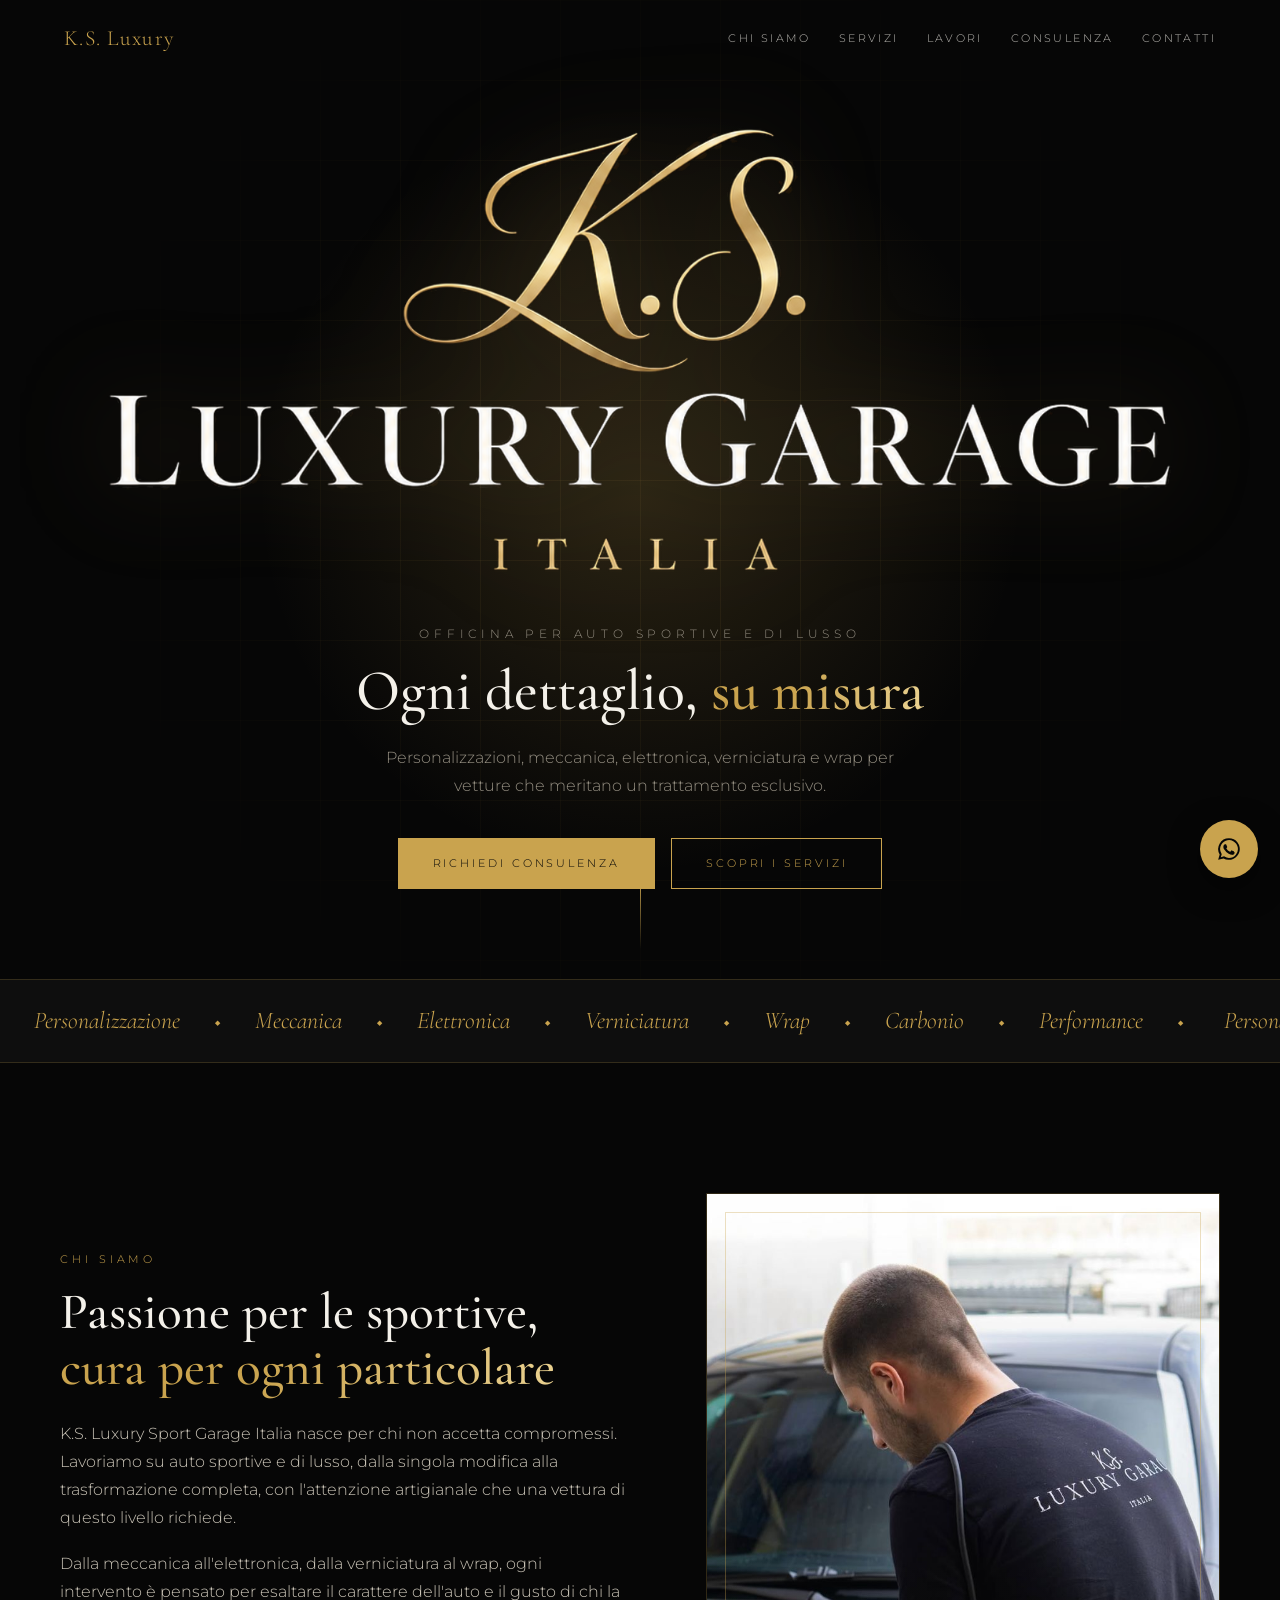
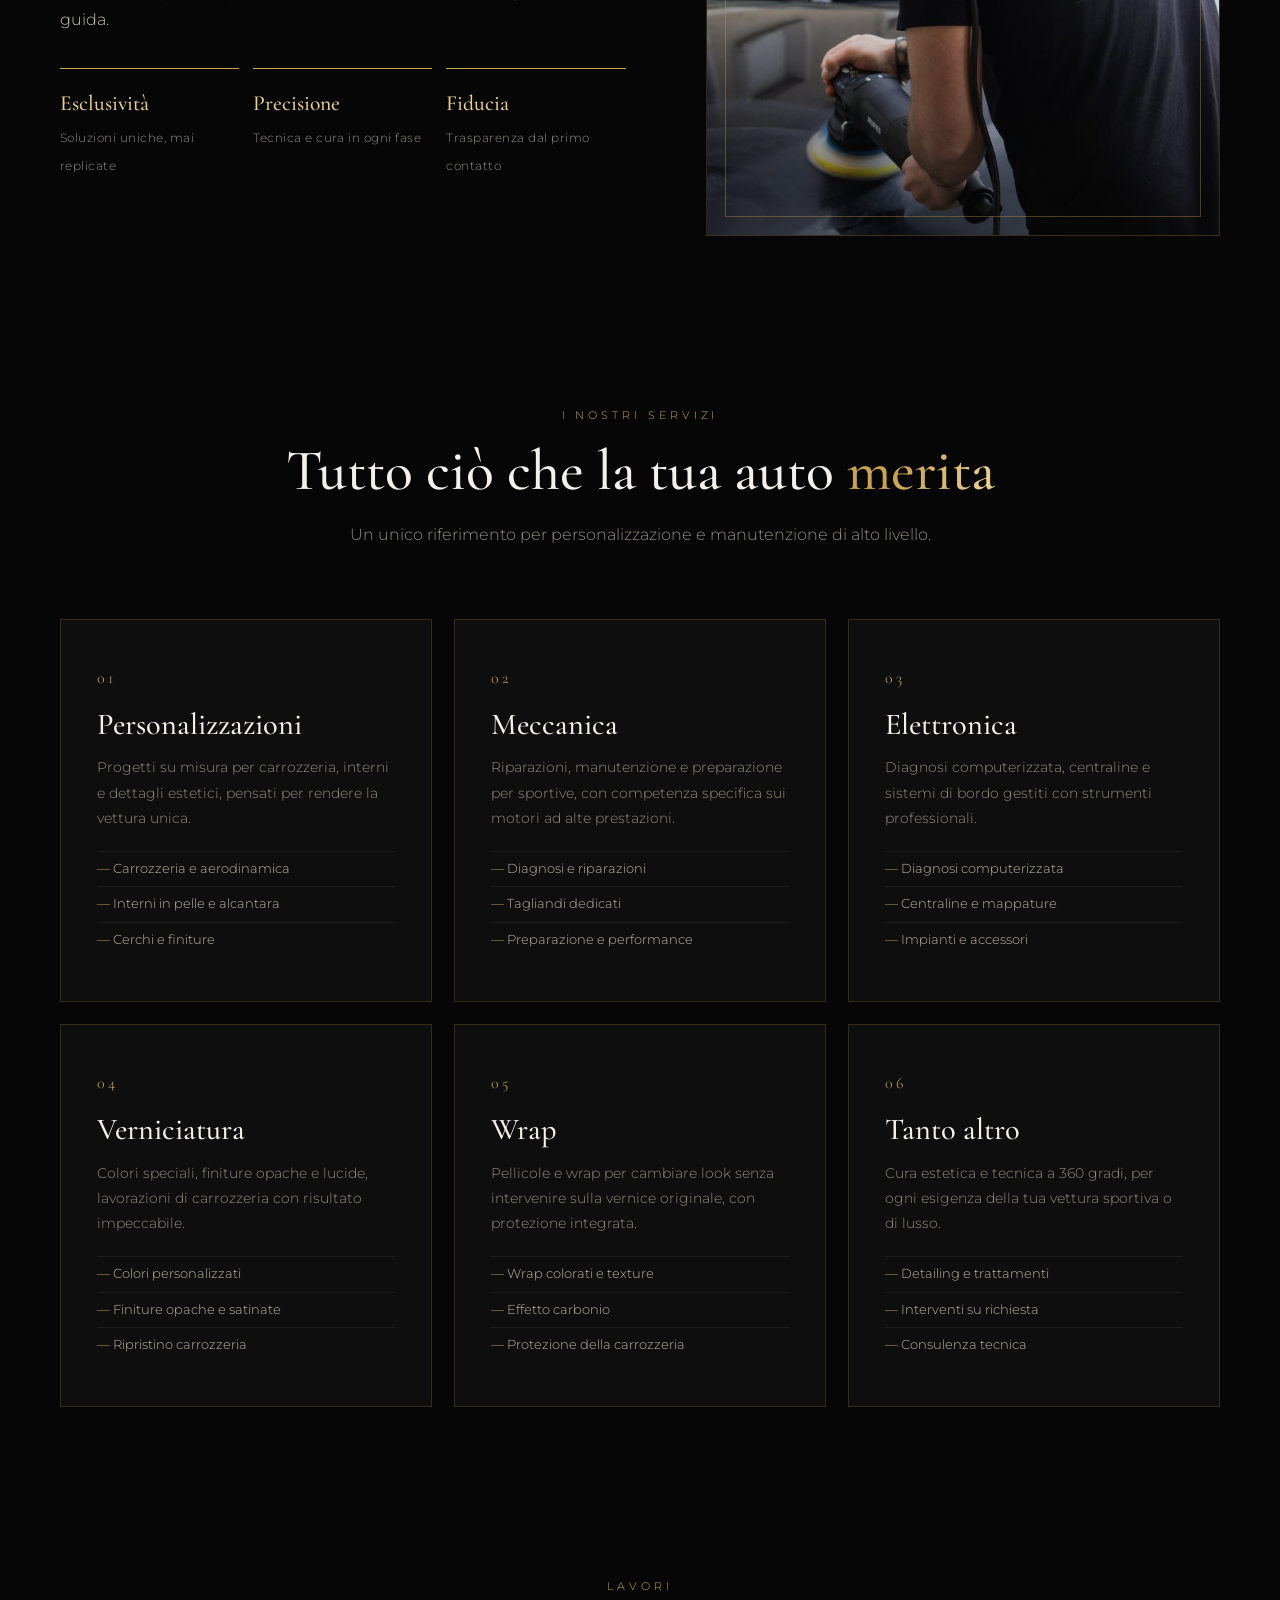
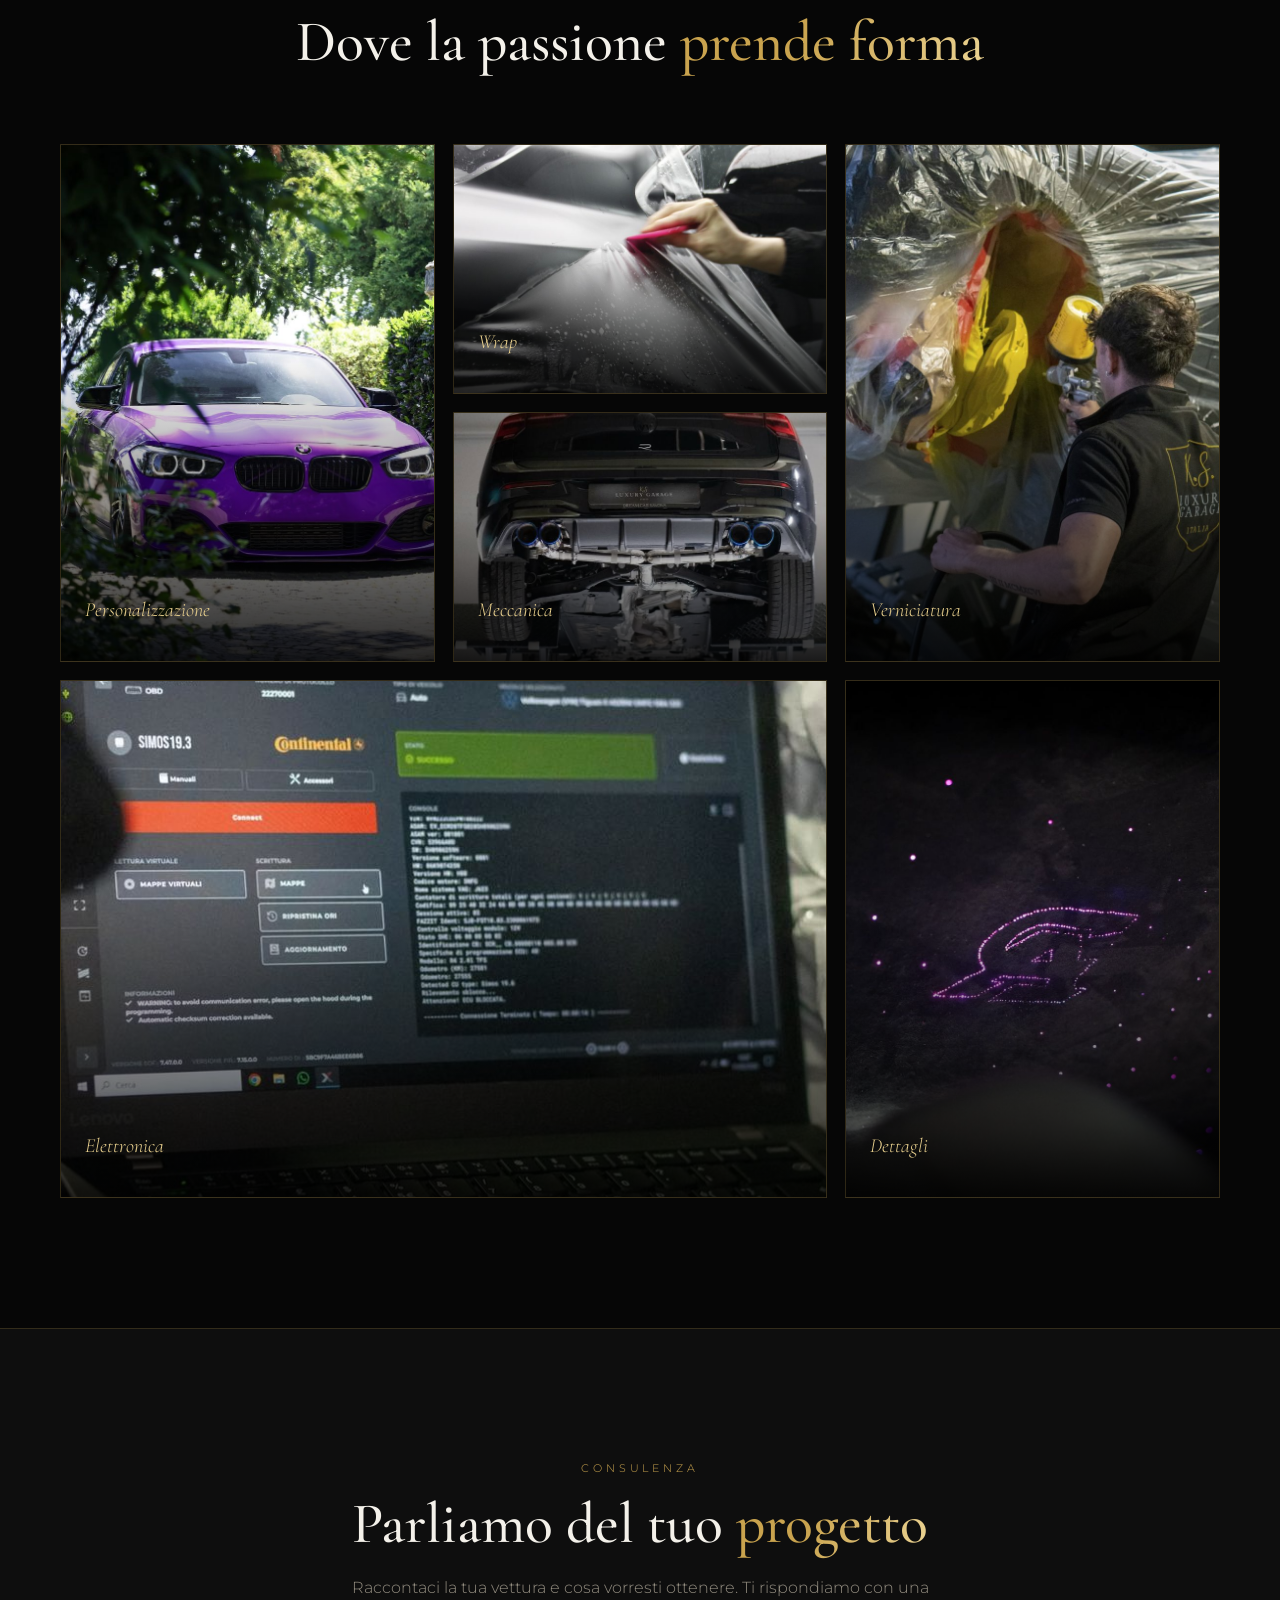
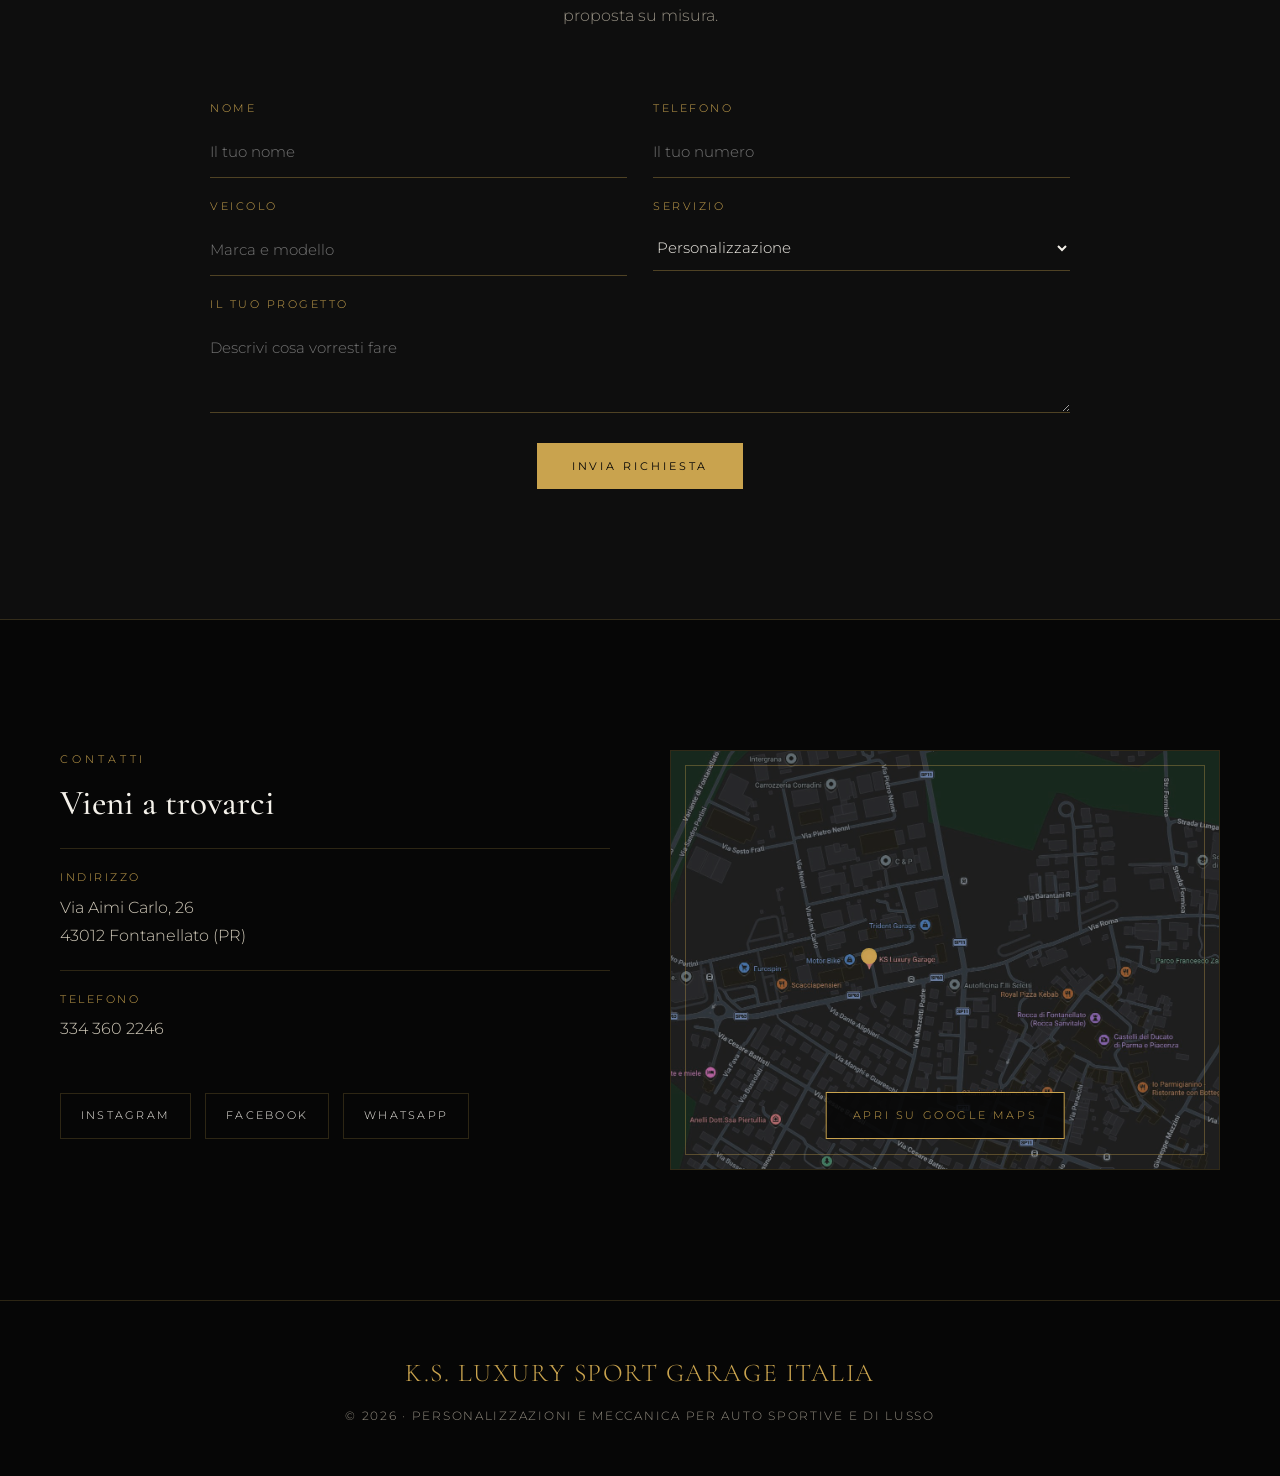
==== index.html @ 19d85cb2 "Sito K.S. Luxury Sport Garage Italia Co-Authored-By: Claude Sonnet 5.5 <noreply@anthropic.com>" ====
<!DOCTYPE html>
<html lang="it">
<head>
<meta charset="UTF-8">
<meta name="viewport" content="width=device-width, initial-scale=1, viewport-fit=cover">
<title>K.S. Luxury Sport Garage Italia</title>
<link rel="preconnect" href="https://fonts.googleapis.com">
<link href="https://fonts.googleapis.com/css2?family=Cormorant+Garamond:ital,wght@0,400;0,500;0,600;1,400&family=Montserrat:wght@300;400;500&display=swap" rel="stylesheet">
<style>
:root{--gold:#C9A34E;--gold-l:#E9D08E;--black:#060606;--panel:#0e0e0e;--white:#F4F1EA;--muted:#938d80;--line:rgba(201,163,78,.2)}
*{box-sizing:border-box;margin:0;padding:0}
html{scroll-behavior:smooth}
body{background:var(--black);color:var(--white);font-family:'Montserrat',system-ui,sans-serif;font-weight:300;line-height:1.75;overflow-x:hidden}
h1,h2,h3{font-family:'Cormorant Garamond',Georgia,serif;font-weight:500;line-height:1.1}
a{color:inherit;text-decoration:none}
.wrap{width:min(1160px,92%);margin:0 auto}
.eyebrow{font-size:.7rem;letter-spacing:.35em;text-transform:uppercase;color:var(--gold)}
.gold-text{background:linear-gradient(110deg,var(--gold) 20%,var(--gold-l) 50%,var(--gold) 80%);background-size:200% auto;-webkit-background-clip:text;background-clip:text;color:transparent;animation:shine 6s linear infinite}
@keyframes shine{to{background-position:200% center}}

/* NAV */
nav{position:fixed;inset:0 0 auto 0;z-index:50;display:flex;justify-content:space-between;align-items:center;padding:20px 5%;transition:all .5s}
nav.scrolled{background:rgba(6,6,6,.9);backdrop-filter:blur(12px);padding:12px 5%;border-bottom:1px solid var(--line)}
.brand{font-family:'Cormorant Garamond',serif;font-size:1.35rem;color:var(--gold);letter-spacing:.06em}
.links{display:flex;gap:28px}
.links a{font-size:.68rem;letter-spacing:.22em;text-transform:uppercase;opacity:.75;position:relative;transition:opacity .3s,color .3s}
.links a::after{content:"";position:absolute;left:0;bottom:-6px;width:0;height:1px;background:var(--gold);transition:width .4s}
.links a:hover{opacity:1;color:var(--gold)}
.links a:hover::after{width:100%}
@media(max-width:820px){.links{display:none}}

/* HERO */
.hero{min-height:100vh;display:flex;flex-direction:column;align-items:center;justify-content:center;text-align:center;position:relative;overflow:hidden;padding:110px 5% 90px}
.hero::before{content:"";position:absolute;width:900px;height:900px;border-radius:50%;background:radial-gradient(circle,rgba(201,163,78,.18),transparent 60%);top:50%;left:50%;transform:translate(-50%,-50%);animation:breathe 8s ease-in-out infinite}
@keyframes breathe{50%{transform:translate(-50%,-50%) scale(1.15)}}
.grid-lines{position:absolute;inset:0;background-image:linear-gradient(var(--line) 1px,transparent 1px),linear-gradient(90deg,var(--line) 1px,transparent 1px);background-size:80px 80px;mask-image:radial-gradient(circle at center,#000 20%,transparent 70%);opacity:.35;animation:drift 30s linear infinite}
@keyframes drift{to{background-position:80px 80px}}
.hero-logo{position:relative;z-index:1;display:block;width:min(1100px,94vw);height:auto;opacity:0;clip-path:inset(-80px 50% -80px 50%);animation:logoIn 2.4s .2s cubic-bezier(.2,.7,.2,1) forwards;filter:drop-shadow(0 0 50px rgba(201,163,78,.28))}
@keyframes logoIn{to{opacity:1;clip-path:inset(-80px -80px -80px -80px)}}
.hero-tag{position:relative;z-index:1;margin-top:34px;font-size:.75rem;letter-spacing:.4em;text-transform:uppercase;color:var(--muted);opacity:0;animation:fadeUp 1.2s 1.2s forwards}
.hero h1{position:relative;z-index:1;font-size:clamp(2rem,4.6vw,3.6rem);margin-top:16px;opacity:0;animation:fadeUp 1.2s 1.5s forwards}
.hero p{position:relative;z-index:1;max-width:560px;margin:20px auto 0;color:var(--muted);opacity:0;animation:fadeUp 1.2s 1.8s forwards}
.cta-row{position:relative;z-index:1;display:flex;gap:16px;justify-content:center;margin-top:38px;flex-wrap:wrap;opacity:0;animation:fadeUp 1.2s 2.1s forwards}
@keyframes fadeUp{from{opacity:0;transform:translateY(24px)}to{opacity:1;transform:none}}
.btn{display:inline-block;padding:15px 34px;font-size:.7rem;letter-spacing:.26em;text-transform:uppercase;border:1px solid var(--gold);color:var(--gold);position:relative;overflow:hidden;transition:color .5s;z-index:0}
.btn::before{content:"";position:absolute;inset:0;background:var(--gold);transform:scaleX(0);transform-origin:left;transition:transform .5s cubic-bezier(.2,.7,.2,1);z-index:-1}
.btn:hover{color:var(--black)}
.btn:hover::before{transform:scaleX(1)}
.btn.solid{background:var(--gold);color:var(--black)}
.btn.solid::before{background:var(--gold-l)}
.scroll-cue{position:absolute;bottom:30px;left:50%;width:1px;height:70px;background:linear-gradient(var(--gold),transparent);animation:cue 2.4s ease-in-out infinite}
@keyframes cue{0%{transform:scaleY(0);transform-origin:top}50%{transform:scaleY(1);transform-origin:top}51%{transform-origin:bottom}100%{transform:scaleY(0);transform-origin:bottom}}

/* MARQUEE */
.marquee{border-block:1px solid var(--line);overflow:hidden;white-space:nowrap;padding:20px 0;background:var(--panel)}
.marquee div{display:inline-block;animation:run 35s linear infinite;font-family:'Cormorant Garamond',serif;font-size:1.5rem;font-style:italic;color:var(--gold)}
.marquee span{margin:0 34px}
@keyframes run{to{transform:translateX(-50%)}}

/* SECTIONS */
section{padding:130px 0;position:relative}
.head{text-align:center;margin-bottom:70px}
.head h2{font-size:clamp(2.2rem,4.5vw,3.6rem);margin-top:14px}
.head p{color:var(--muted);max-width:620px;margin:18px auto 0}

/* REVEAL */
.reveal{opacity:0;transform:translateY(50px);transition:opacity 1.1s cubic-bezier(.2,.7,.2,1),transform 1.1s cubic-bezier(.2,.7,.2,1)}
.reveal.in{opacity:1;transform:none}
.d1{transition-delay:.1s}.d2{transition-delay:.2s}.d3{transition-delay:.3s}

/* ABOUT */
.about{display:grid;grid-template-columns:1.1fr 1fr;gap:80px;align-items:center}
.about h2{font-size:clamp(2.2rem,4vw,3.3rem);margin:14px 0 24px}
.about p{color:#c9c3b6;margin-bottom:18px}
.pillars{display:grid;grid-template-columns:repeat(3,1fr);gap:14px;margin-top:34px}
.pillar{border-top:1px solid var(--gold);padding-top:16px}
.pillar b{display:block;font-family:'Cormorant Garamond',serif;font-size:1.35rem;font-weight:500;color:var(--gold-l)}
.pillar small{color:var(--muted);font-size:.75rem;letter-spacing:.04em}
.about-frame{aspect-ratio:4/5;border:1px solid var(--line);position:relative;overflow:hidden;background:linear-gradient(160deg,#171410,#050505)}
.about-frame::after{content:"";position:absolute;inset:18px;border:1px solid rgba(201,163,78,.35);transition:inset .8s}
.about-frame:hover::after{inset:10px}
.about-frame img{position:absolute;inset:0;width:100%;height:100%;object-fit:cover;object-position:50% 35%;transition:transform 1.4s cubic-bezier(.2,.7,.2,1)}.about-frame:hover img{transform:scale(1.05)}.about-frame::before{content:"";position:absolute;inset:0;background:linear-gradient(transparent 55%,rgba(6,6,6,.55));z-index:1}.about-frame::after{z-index:2}

/* SERVICES */
.services{display:grid;grid-template-columns:repeat(3,1fr);gap:22px}
.card{--x:50%;--y:50%;position:relative;background:var(--panel);border:1px solid var(--line);padding:44px 36px;overflow:hidden;transition:transform .6s cubic-bezier(.2,.7,.2,1),border-color .4s;min-height:300px}
.card::before{content:"";position:absolute;inset:0;background:radial-gradient(420px circle at var(--x) var(--y),rgba(201,163,78,.16),transparent 45%);opacity:0;transition:opacity .4s}
.card:hover{transform:translateY(-8px);border-color:var(--gold)}
.card:hover::before{opacity:1}
.card .num{font-family:'Cormorant Garamond',serif;color:var(--gold);font-size:1rem;letter-spacing:.2em}
.card h3{font-size:1.9rem;margin:16px 0 14px}
.card p{color:var(--muted);font-size:.9rem}
.card ul{list-style:none;margin-top:20px;font-size:.8rem;color:#bdb6a6}
.card li{padding:6px 0;border-top:1px solid rgba(255,255,255,.06)}
.card li::before{content:"— ";color:var(--gold)}
@media(max-width:900px){.services{grid-template-columns:1fr 1fr}.about{grid-template-columns:1fr;gap:50px}}
@media(max-width:600px){.services,.pillars{grid-template-columns:1fr}section{padding:90px 0}}

/* GALLERY */
.gallery{display:grid;grid-template-columns:repeat(3,1fr);grid-auto-rows:250px;gap:18px}
.ph{position:relative;overflow:hidden;background:linear-gradient(135deg,#1a1712,#080808);border:1px solid var(--line);display:flex;align-items:flex-end;padding:24px}
.ph img{position:absolute;inset:0;width:100%;height:100%;object-fit:cover;transition:transform 1.2s cubic-bezier(.2,.7,.2,1)}
.ph:hover img{transform:scale(1.08)}
.ph span{position:relative;font-family:'Cormorant Garamond',serif;font-style:italic;font-size:1.25rem;color:var(--gold-l);z-index:1}
.ph::after{content:"";position:absolute;inset:0;background:linear-gradient(transparent 40%,rgba(0,0,0,.85));z-index:0}
.g1{grid-column:1;grid-row:1/3}
.g2{grid-column:2;grid-row:1}
.g3{grid-column:3;grid-row:1/3}
.g4{grid-column:2;grid-row:2}
.g5{grid-column:1/3;grid-row:3/5}
.g6{grid-column:3;grid-row:3/5}
.g1 img{object-position:12% 62%}.g2 img{object-position:60% 36%}.g3 img{object-position:55% 50%}.g4 img{object-position:50% 60%}.g5 img{object-position:50% 42%}.g6 img{object-position:50% 50%}
.ph span::after{content:"";display:block;height:1px;width:0;background:var(--gold);margin-top:8px;transition:width .7s cubic-bezier(.2,.7,.2,1)}
.ph:hover span::after{width:100%}
@media(max-width:800px){.gallery{grid-template-columns:1fr 1fr;grid-auto-rows:190px;gap:12px}
.g1{grid-column:1;grid-row:1/3}.g2{grid-column:2;grid-row:1}.g4{grid-column:2;grid-row:2}
.g3{grid-column:1/3;grid-row:3/5}.g5{grid-column:1;grid-row:5/7}.g6{grid-column:2;grid-row:5/7}
.ph{padding:16px}.ph span{font-size:1.05rem}}

/* CONSULTATION */
.consult{background:var(--panel);border-block:1px solid var(--line)}
.form-grid{display:grid;grid-template-columns:1fr 1fr;gap:20px 26px;max-width:860px;margin:0 auto}
.field{display:flex;flex-direction:column;gap:8px}
.field.full{grid-column:1/-1}
.field label{font-size:.66rem;letter-spacing:.24em;text-transform:uppercase;color:var(--gold)}
.field input,.field select,.field textarea{background:transparent;border:0;border-bottom:1px solid rgba(201,163,78,.35);color:var(--white);padding:12px 0;font:inherit;font-size:.95rem;outline:none;transition:border-color .4s;border-radius:0}
.field select option{background:#111;color:var(--white)}
.field input:focus,.field select:focus,.field textarea:focus{border-color:var(--gold-l)}
.field textarea{resize:vertical;min-height:90px}
.form-actions{grid-column:1/-1;text-align:center;margin-top:10px}
.form-actions button{cursor:pointer;font-family:inherit}
.result{max-width:860px;margin:30px auto 0;padding:24px;border:1px solid var(--gold);display:none;text-align:center;animation:fadeUp .8s forwards}
.result.show{display:block}
.result p{color:#cfc8b8;margin-bottom:18px;font-size:.9rem}
@media(max-width:640px){.form-grid{grid-template-columns:1fr}}

/* CONTACT */
.contact{display:grid;grid-template-columns:1fr 1fr;gap:60px}
.info h3{font-size:2.2rem;margin:14px 0 26px}
.info-item{padding:20px 0;border-top:1px solid var(--line)}
.info-item small{display:block;font-size:.66rem;letter-spacing:.24em;text-transform:uppercase;color:var(--gold);margin-bottom:6px}
.info-item p{color:#cfc8b8}
.todo{color:var(--gold-l);border-bottom:1px dashed var(--gold);padding-bottom:1px}
.socials{display:flex;gap:14px;margin-top:30px;flex-wrap:wrap}
.socials a{font-size:.7rem;letter-spacing:.2em;text-transform:uppercase;padding:12px 20px;border:1px solid var(--line);transition:all .4s}
.socials a:hover{border-color:var(--gold);color:var(--gold);transform:translateY(-3px)}
.map-box{position:relative;display:block;min-height:420px;border:1px solid var(--line);overflow:hidden;background:#0b0b0b}
.map-box img{position:absolute;inset:0;width:100%;height:100%;object-fit:cover;object-position:36.1% 50%;filter:invert(.92) hue-rotate(180deg) saturate(.75) brightness(.88) contrast(.95);transition:filter .8s,transform 1.6s cubic-bezier(.2,.7,.2,1)}
.map-box:hover img{filter:none;transform:scale(1.04)}
.map-box::after{content:"";position:absolute;inset:14px;border:1px solid rgba(201,163,78,.35);pointer-events:none}
.map-box .pin{position:absolute;left:36.1%;top:49%;width:16px;height:16px;border-radius:50%;background:rgba(201,163,78,.9);transform:translate(-50%,-50%);box-shadow:0 0 0 0 rgba(201,163,78,.6);animation:ping 2.2s infinite;pointer-events:none}
@keyframes ping{to{box-shadow:0 0 0 56px rgba(201,163,78,0)}}
.map-cta{position:absolute;left:50%;bottom:30px;transform:translateX(-50%);white-space:nowrap;padding:13px 26px;background:rgba(6,6,6,.88);border:1px solid var(--gold);color:var(--gold);font-size:.68rem;letter-spacing:.24em;text-transform:uppercase;transition:all .4s}
.map-box:hover .map-cta{background:var(--gold);color:var(--black)}
@media(max-width:820px){.contact{grid-template-columns:1fr}.map-box{min-height:340px}}

footer{padding:50px 0;text-align:center;border-top:1px solid var(--line);color:var(--muted);font-size:.72rem;letter-spacing:.15em;text-transform:uppercase}
footer .brand{display:block;margin-bottom:10px;font-size:1.6rem}

/* WA FLOAT */
.wa{position:fixed;right:22px;bottom:22px;z-index:60;width:58px;height:58px;border-radius:50%;background:var(--gold);color:var(--black);display:grid;place-items:center;box-shadow:0 10px 30px rgba(0,0,0,.5);transition:transform .4s}
.wa:hover{transform:scale(1.1) rotate(-6deg)}
.wa svg{width:26px;height:26px}

@media (prefers-reduced-motion:reduce){*{animation:none!important;transition:none!important}.reveal{opacity:1;transform:none}}
</style>
</head>
<body>

<nav id="nav">
  <a href="#top" class="brand">K.S. Luxury</a>
  <div class="links">
    <a href="#chi">Chi siamo</a>
    <a href="#servizi">Servizi</a>
    <a href="#lavori">Lavori</a>
    <a href="#consulenza">Consulenza</a>
    <a href="#contatti">Contatti</a>
  </div>
</nav>

<header class="hero" id="top">
  <div class="grid-lines"></div>
  <img class="hero-logo" src="[data-uri]" alt="K.S. Luxury Sport Garage Italia">
  <div class="hero-tag">Officina per auto sportive e di lusso</div>
  <h1>Ogni dettaglio, <span class="gold-text">su misura</span></h1>
  <p>Personalizzazioni, meccanica, elettronica, verniciatura e wrap per vetture che meritano un trattamento esclusivo.</p>
  <div class="cta-row">
    <a class="btn solid" href="#consulenza">Richiedi consulenza</a>
    <a class="btn" href="#servizi">Scopri i servizi</a>
  </div>
  <div class="scroll-cue"></div>
</header>

<div class="marquee"><div>
  <span>Personalizzazione</span>◆<span>Meccanica</span>◆<span>Elettronica</span>◆<span>Verniciatura</span>◆<span>Wrap</span>◆<span>Carbonio</span>◆<span>Performance</span>◆
  <span>Personalizzazione</span>◆<span>Meccanica</span>◆<span>Elettronica</span>◆<span>Verniciatura</span>◆<span>Wrap</span>◆<span>Carbonio</span>◆<span>Performance</span>◆
</div></div>

<section id="chi">
  <div class="wrap about">
    <div class="reveal">
      <div class="eyebrow">Chi siamo</div>
      <h2>Passione per le sportive,<br><span class="gold-text">cura per ogni particolare</span></h2>
      <p>K.S. Luxury Sport Garage Italia nasce per chi non accetta compromessi. Lavoriamo su auto sportive e di lusso, dalla singola modifica alla trasformazione completa, con l'attenzione artigianale che una vettura di questo livello richiede.</p>
      <p>Dalla meccanica all'elettronica, dalla verniciatura al wrap, ogni intervento è pensato per esaltare il carattere dell'auto e il gusto di chi la guida.</p>
      <div class="pillars">
        <div class="pillar d1"><b>Esclusività</b><small>Soluzioni uniche, mai replicate</small></div>
        <div class="pillar d2"><b>Precisione</b><small>Tecnica e cura in ogni fase</small></div>
        <div class="pillar d3"><b>Fiducia</b><small>Trasparenza dal primo contatto</small></div>
      </div>
    </div>
    <div class="about-frame reveal d2"><img src="[data-uri]" alt="Un membro del team K.S. Luxury Garage al lavoro durante la lucidatura di un'auto" loading="lazy"></div>
  </div>
</section>

<section id="servizi" style="padding-top:40px">
  <div class="wrap">
    <div class="head reveal">
      <div class="eyebrow">I nostri servizi</div>
      <h2>Tutto ciò che la tua auto <span class="gold-text">merita</span></h2>
      <p>Un unico riferimento per personalizzazione e manutenzione di alto livello.</p>
    </div>
    <div class="services">
      <article class="card reveal"><div class="num">01</div><h3>Personalizzazioni</h3><p>Progetti su misura per carrozzeria, interni e dettagli estetici, pensati per rendere la vettura unica.</p><ul><li>Carrozzeria e aerodinamica</li><li>Interni in pelle e alcantara</li><li>Cerchi e finiture</li></ul></article>
      <article class="card reveal d1"><div class="num">02</div><h3>Meccanica</h3><p>Riparazioni, manutenzione e preparazione per sportive, con competenza specifica sui motori ad alte prestazioni.</p><ul><li>Diagnosi e riparazioni</li><li>Tagliandi dedicati</li><li>Preparazione e performance</li></ul></article>
      <article class="card reveal d2"><div class="num">03</div><h3>Elettronica</h3><p>Diagnosi computerizzata, centraline e sistemi di bordo gestiti con strumenti professionali.</p><ul><li>Diagnosi computerizzata</li><li>Centraline e mappature</li><li>Impianti e accessori</li></ul></article>
      <article class="card reveal"><div class="num">04</div><h3>Verniciatura</h3><p>Colori speciali, finiture opache e lucide, lavorazioni di carrozzeria con risultato impeccabile.</p><ul><li>Colori personalizzati</li><li>Finiture opache e satinate</li><li>Ripristino carrozzeria</li></ul></article>
      <article class="card reveal d1"><div class="num">05</div><h3>Wrap</h3><p>Pellicole e wrap per cambiare look senza intervenire sulla vernice originale, con protezione integrata.</p><ul><li>Wrap colorati e texture</li><li>Effetto carbonio</li><li>Protezione della carrozzeria</li></ul></article>
      <article class="card reveal d2"><div class="num">06</div><h3>Tanto altro</h3><p>Cura estetica e tecnica a 360 gradi, per ogni esigenza della tua vettura sportiva o di lusso.</p><ul><li>Detailing e trattamenti</li><li>Interventi su richiesta</li><li>Consulenza tecnica</li></ul></article>
    </div>
  </div>
</section>

<section id="lavori" style="padding-top:40px">
  <div class="wrap">
    <div class="head reveal">
      <div class="eyebrow">Lavori</div>
      <h2>Dove la passione <span class="gold-text">prende forma</span></h2>
    </div>
    <div class="gallery">
      <div class="ph g1 reveal "><img src="[data-uri]" alt="Personalizzazione: berlina sportiva con colore speciale" loading="lazy"><span>Personalizzazione</span></div>
      <div class="ph g3 reveal d2"><img src="[data-uri]" alt="Verniciatura: carrozziere al lavoro con la pistola a spruzzo" loading="lazy"><span>Verniciatura</span></div>
      <div class="ph g2 reveal d1"><img src="[data-uri]" alt="Wrap: applicazione della pellicola sulla carrozzeria" loading="lazy"><span>Wrap</span></div>
      <div class="ph g4 reveal d1"><img src="[data-uri]" alt="Meccanica: sportiva sul ponte con scarico sportivo" loading="lazy"><span>Meccanica</span></div>
      <div class="ph g5 reveal "><img src="[data-uri]" alt="Elettronica: diagnosi computerizzata su portatile" loading="lazy"><span>Elettronica</span></div>
      <div class="ph g6 reveal d2"><img src="[data-uri]" alt="Dettagli: illuminazione a fibre ottiche con logo" loading="lazy"><span>Dettagli</span></div>
    </div>
  </div>
</section>

<section id="consulenza" class="consult">
  <div class="wrap">
    <div class="head reveal">
      <div class="eyebrow">Consulenza</div>
      <h2>Parliamo del tuo <span class="gold-text">progetto</span></h2>
      <p>Raccontaci la tua vettura e cosa vorresti ottenere. Ti rispondiamo con una proposta su misura.</p>
    </div>
    <form id="form" class="form-grid reveal" autocomplete="off">
      <div class="field"><label for="nome">Nome</label><input id="nome" required placeholder="Il tuo nome"></div>
      <div class="field"><label for="tel">Telefono</label><input id="tel" required placeholder="Il tuo numero"></div>
      <div class="field"><label for="auto">Veicolo</label><input id="auto" placeholder="Marca e modello"></div>
      <div class="field"><label for="servizio">Servizio</label>
        <select id="servizio">
          <option>Personalizzazione</option>
          <option>Meccanica</option>
          <option>Elettronica</option>
          <option>Verniciatura</option>
          <option>Wrap</option>
          <option>Altro / non so</option>
        </select>
      </div>
      <div class="field full"><label for="msg">Il tuo progetto</label><textarea id="msg" placeholder="Descrivi cosa vorresti fare"></textarea></div>
      <div class="form-actions"><button type="submit" class="btn solid">Invia richiesta</button></div>
    </form>
    <div class="result" id="result">
      <p>Abbiamo preparato il tuo messaggio. Il testo è stato copiato: incollalo su WhatsApp per inviarlo direttamente al nostro team.</p>
      <a class="btn solid" href="https://wa.me/message/N54I7BS2OKANE1" target="_blank" rel="noopener">Apri WhatsApp</a>
    </div>
  </div>
</section>

<section id="contatti">
  <div class="wrap contact">
    <div class="info reveal">
      <div class="eyebrow">Contatti</div>
      <h3>Vieni a trovarci</h3>
      <div class="info-item"><small>Indirizzo</small><p><a href="https://www.google.com/maps/search/?api=1&query=Via+Aimi+Carlo+26+43012+Fontanellato+PR" target="_blank" rel="noopener">Via Aimi Carlo, 26<br>43012 Fontanellato (PR)</a></p></div>
      <div class="info-item"><small>Telefono</small><p><a href="tel:+393343602246">334 360 2246</a></p></div>
      
      <div class="socials">
        <a href="https://www.instagram.com/ks.luxurygarage/" target="_blank" rel="noopener">Instagram</a>
        <a href="https://www.facebook.com/photo/?fbid=473707565659843&set=a.210623015301634" target="_blank" rel="noopener">Facebook</a>
        <a href="https://wa.me/message/N54I7BS2OKANE1" target="_blank" rel="noopener">WhatsApp</a>
      </div>
    </div>
    <a class="map-box reveal d2" href="https://www.google.com/maps/search/?api=1&query=Via+Aimi+Carlo+26+43012+Fontanellato+PR" target="_blank" rel="noopener" aria-label="Apri la posizione su Google Maps">
      <img src="[data-uri]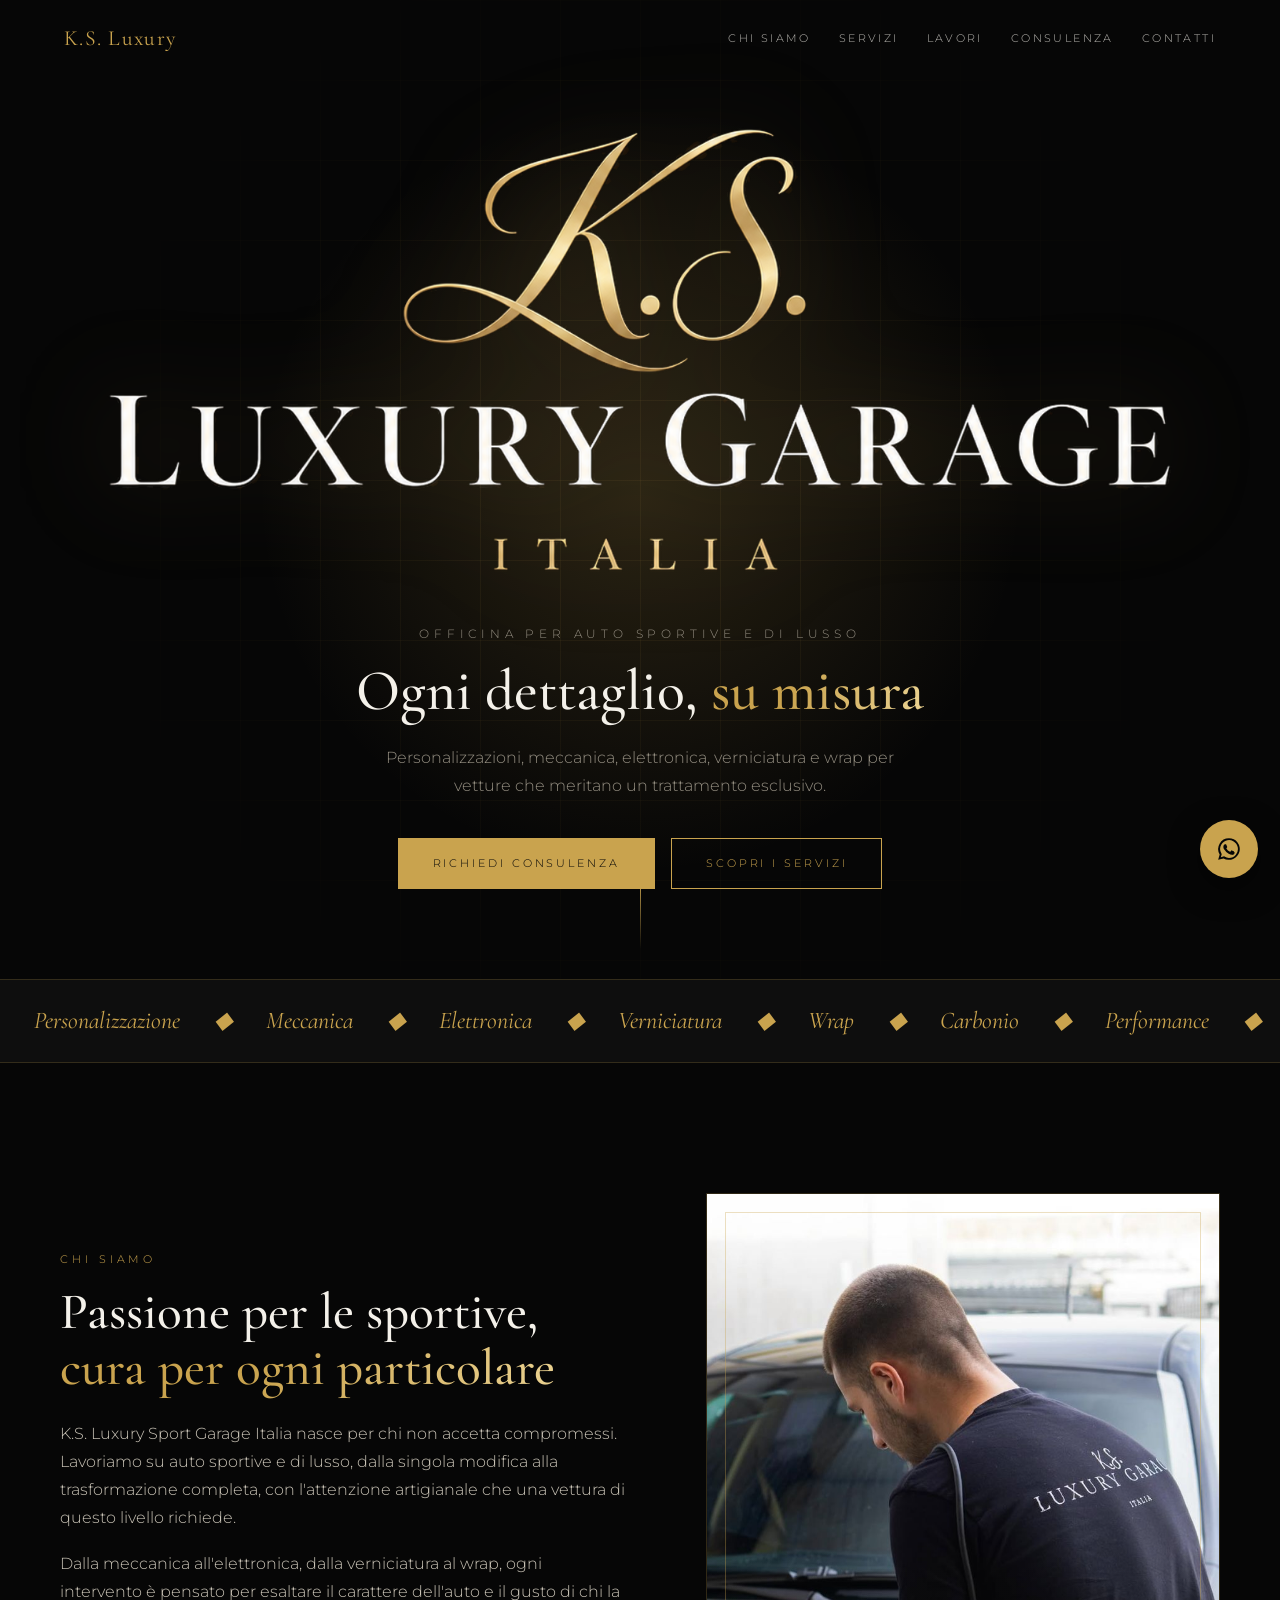
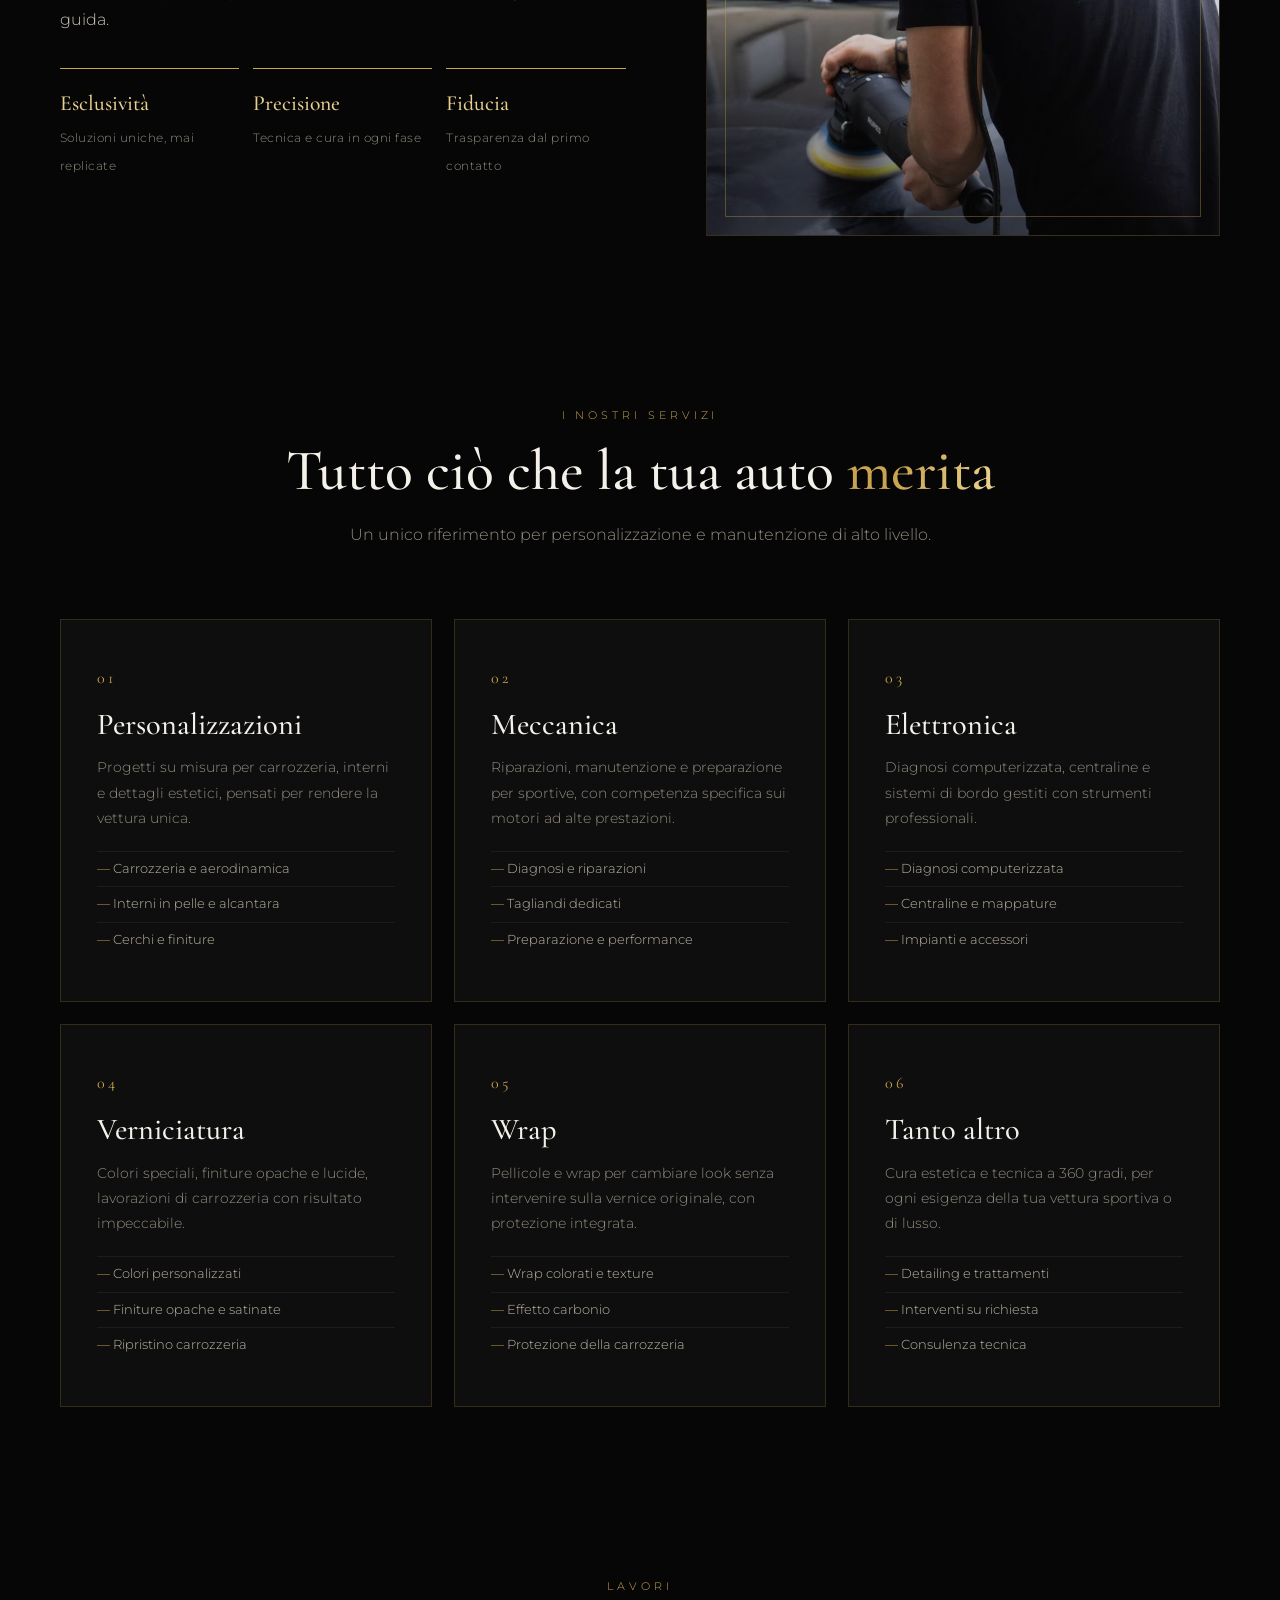
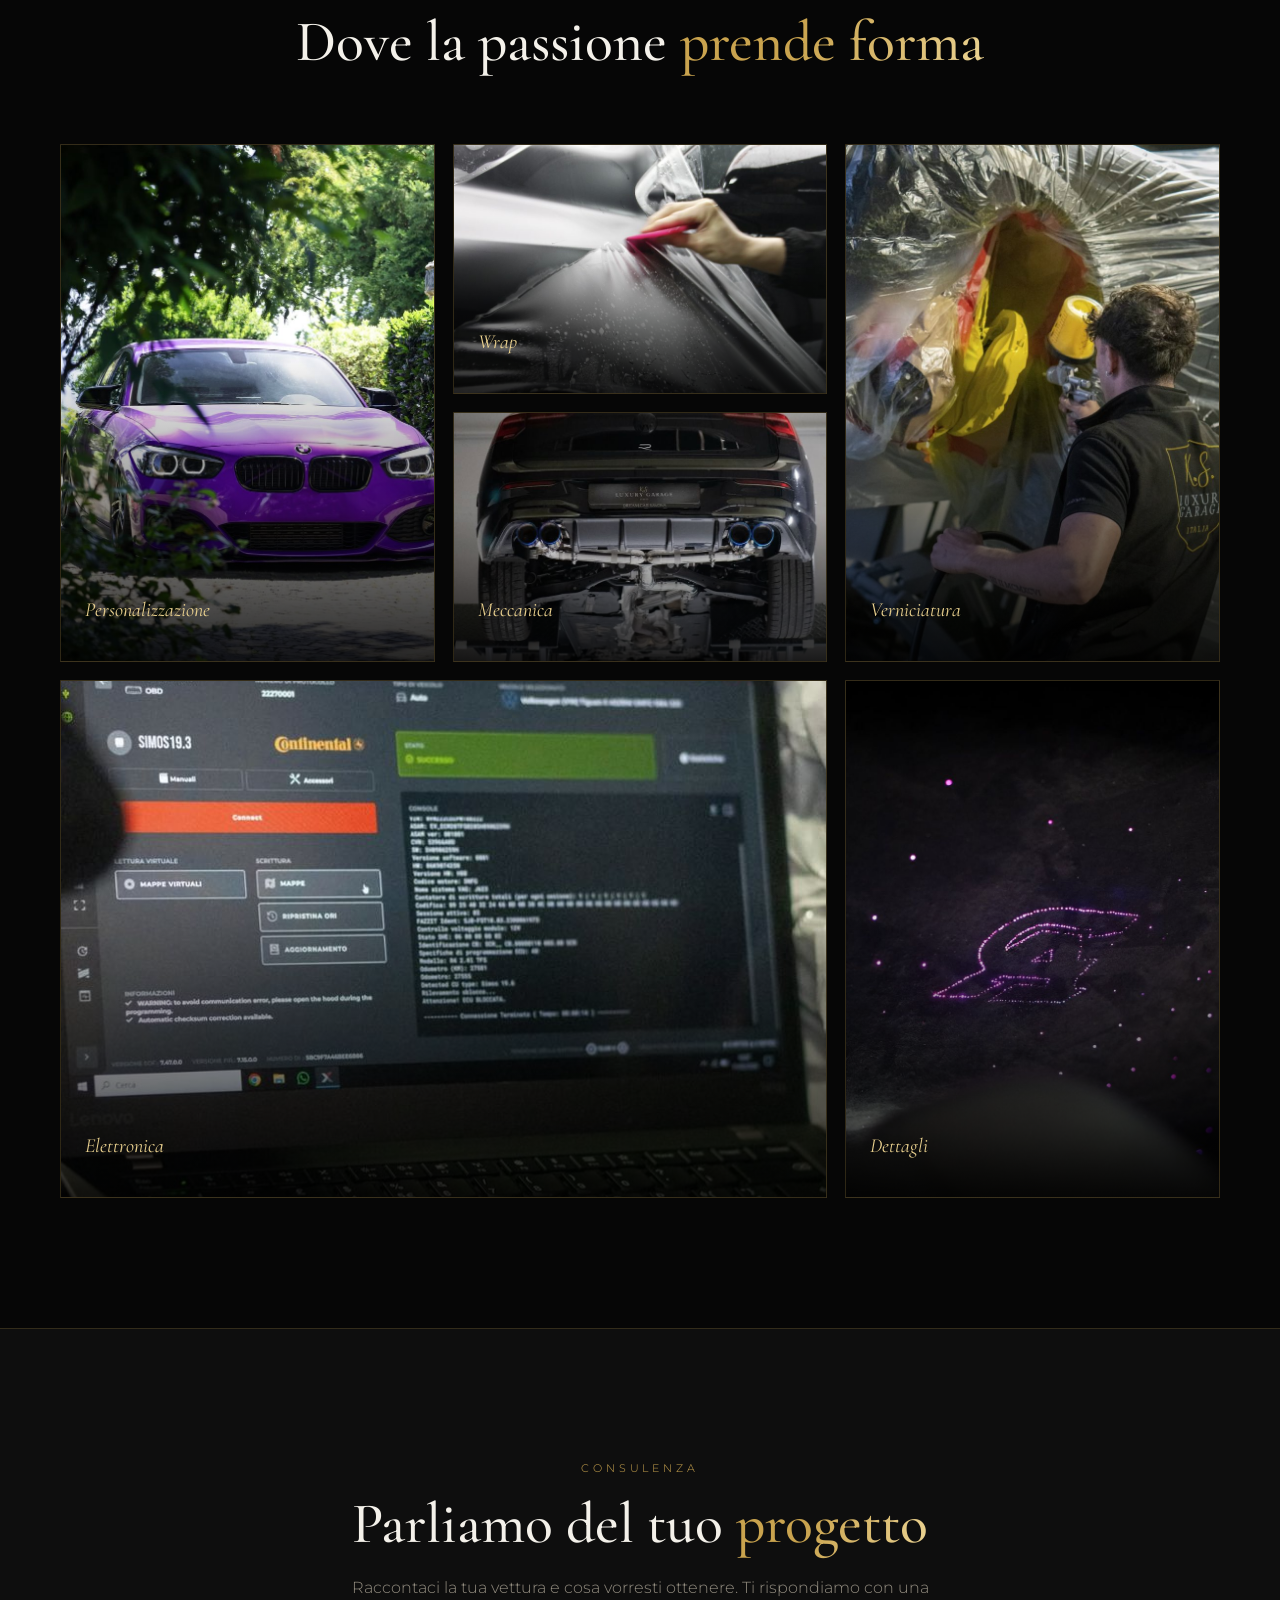
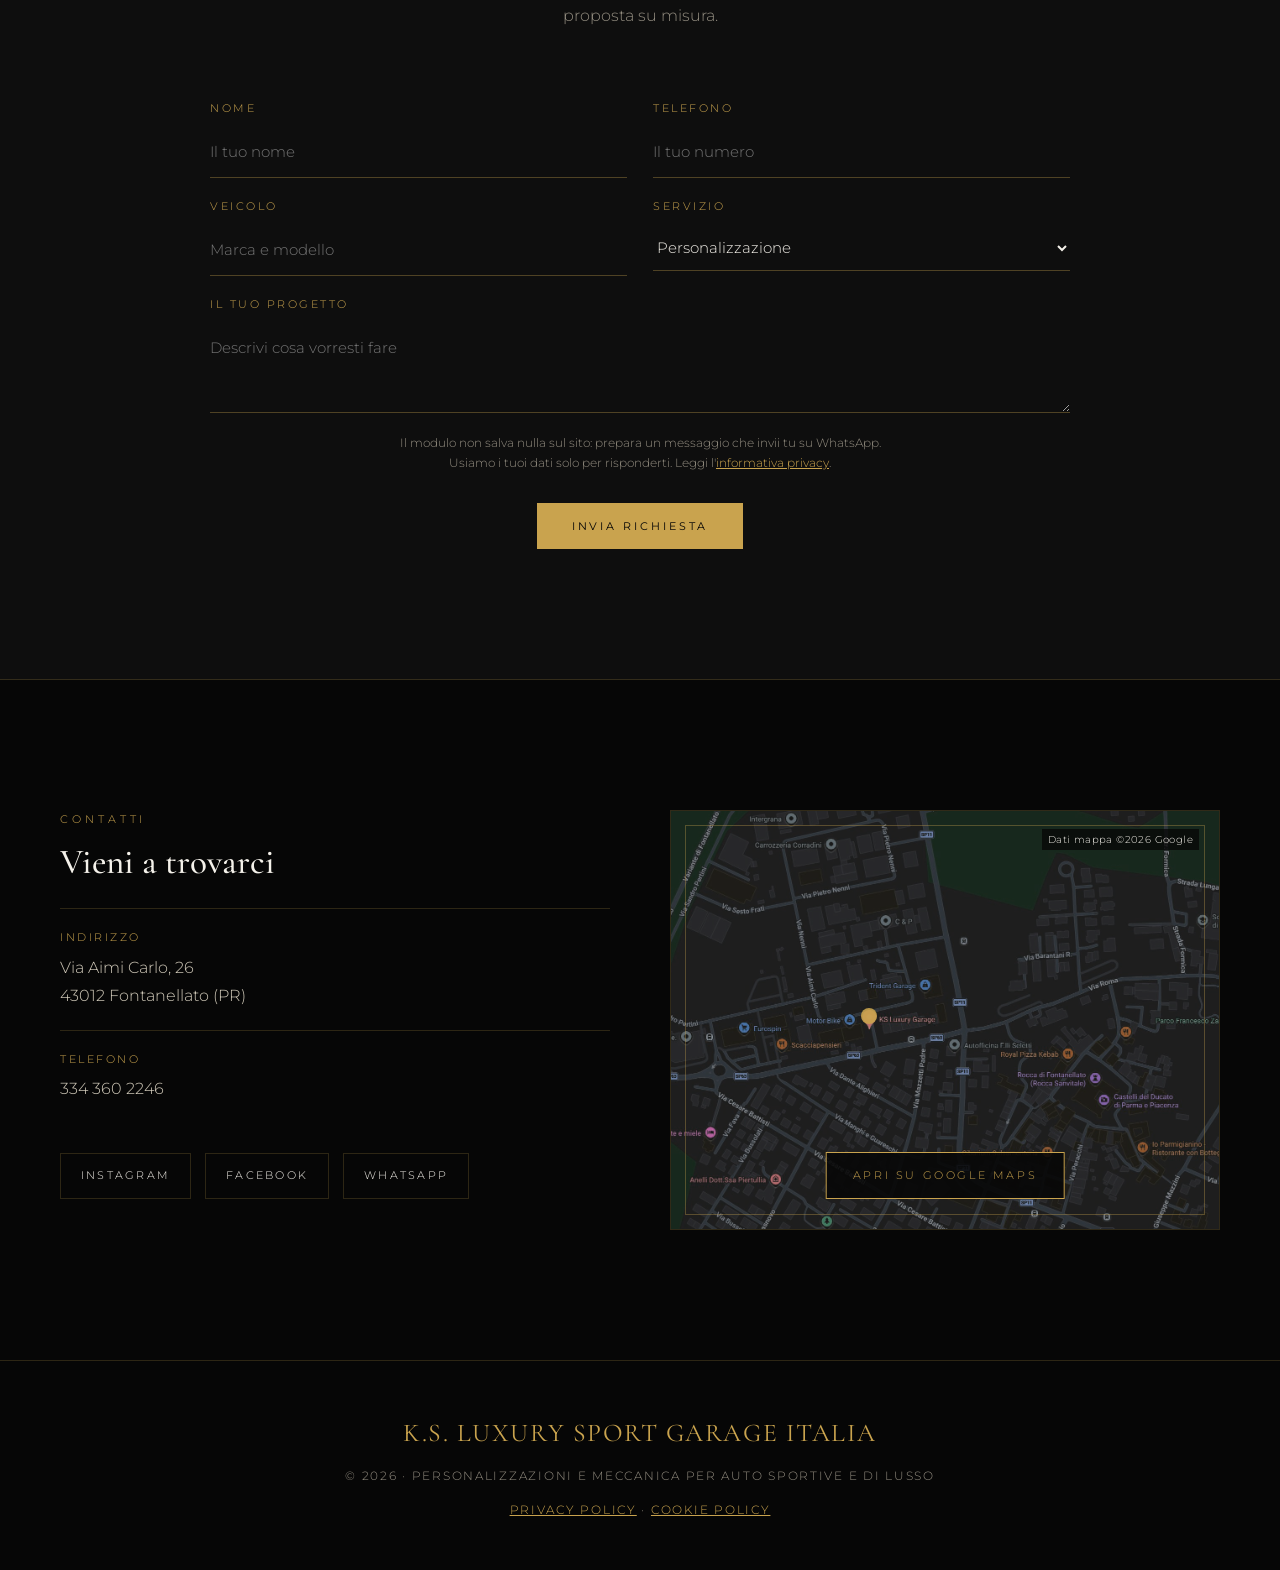
